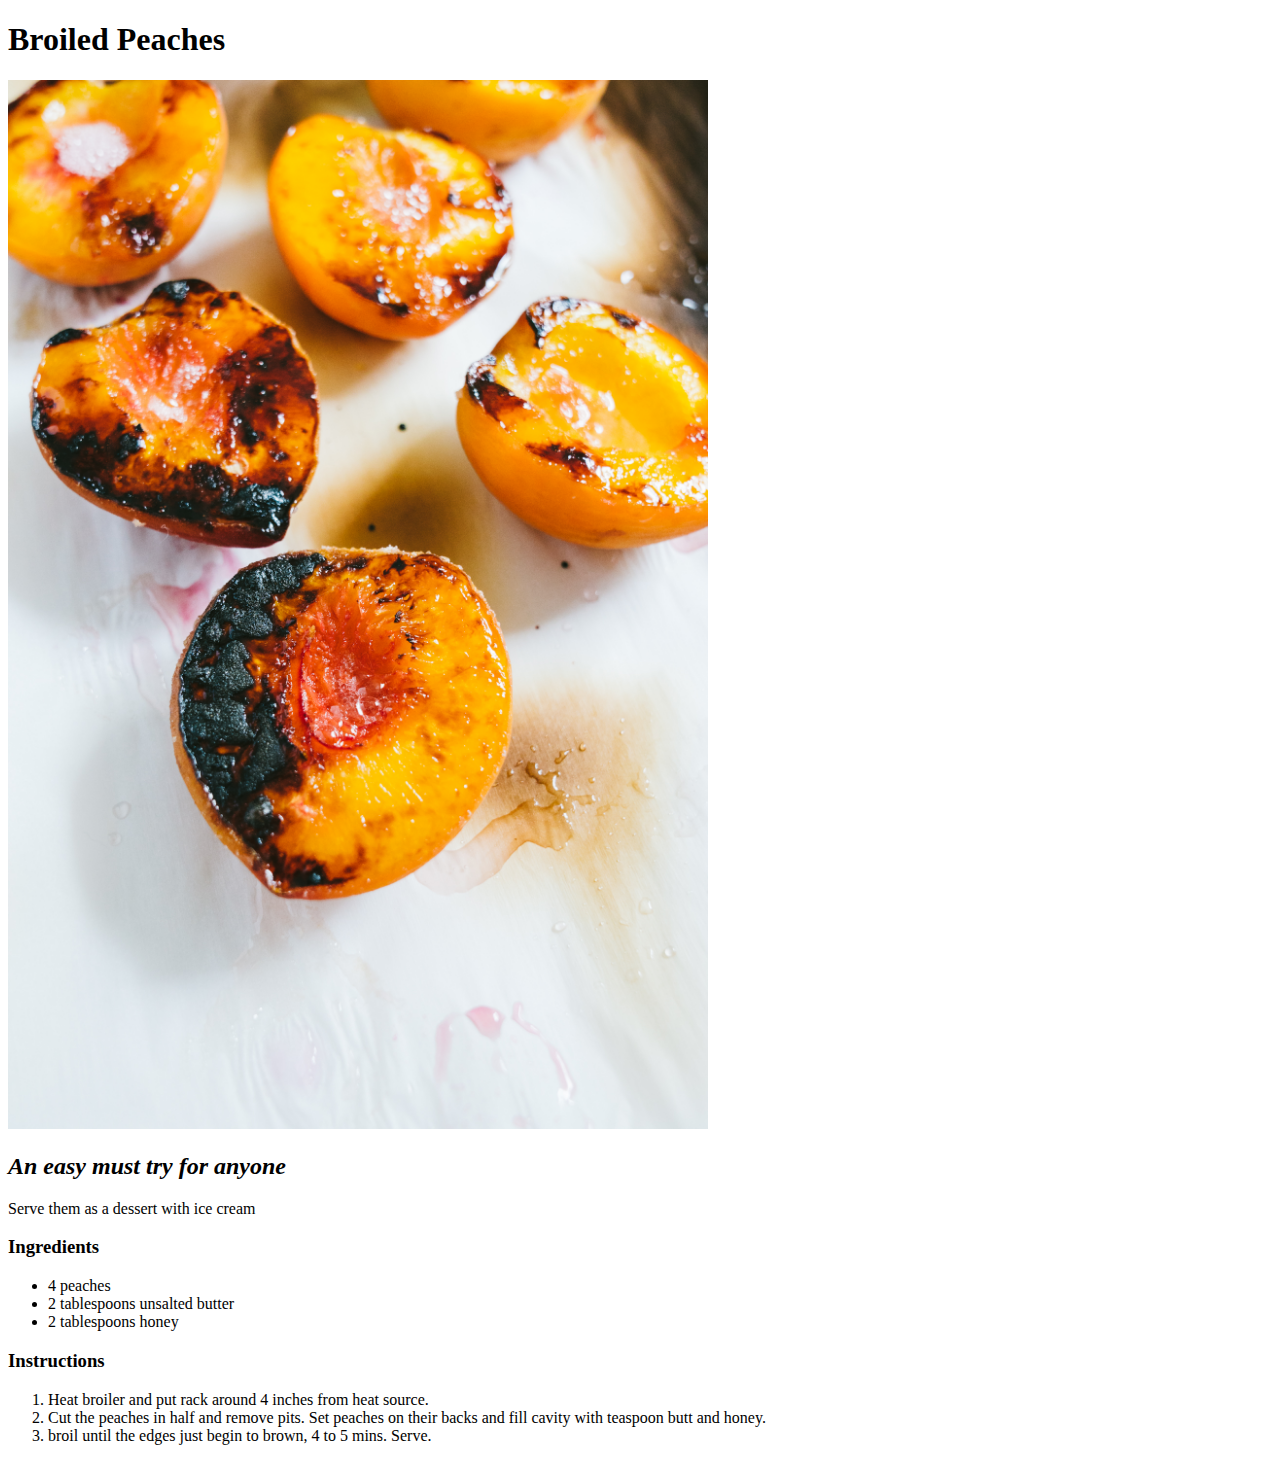
==== recipes/broiled-peaches.html @ edeeda80 "Add recipe for Broiled Peaches" ====
<!DOCTYPE html>
<html lang="en">
    <head>
        <meta charset="UTF-8">
        <title>Broiled Peaches</title>
    </head>
    <body>
        <h1>Broiled Peaches</h1>
        <img src="../images/Broil-Peaches.jpg" alt="Well cooked peaches with slight black" width="700">
        <h2>
            <em>An easy must try for anyone</em>
        </h2>
        <p>Serve them as a dessert with ice cream</p>
        <h3>Ingredients</h3>
        <ul>
            <li>4 peaches</li>
            <li>2 tablespoons unsalted butter</li>
            <li>2 tablespoons honey</li>
        </ul>
        <h3>Instructions</h3>
        <ol>
            <li>Heat broiler and put rack around 4 inches from heat source.</li>
            <li>Cut the peaches in half and remove pits. Set peaches on their backs and fill cavity with teaspoon butt and honey.</li>
            <li>broil until the edges just begin to brown, 4 to 5 mins. Serve.</li>
        </ol>
    </body>
</html>
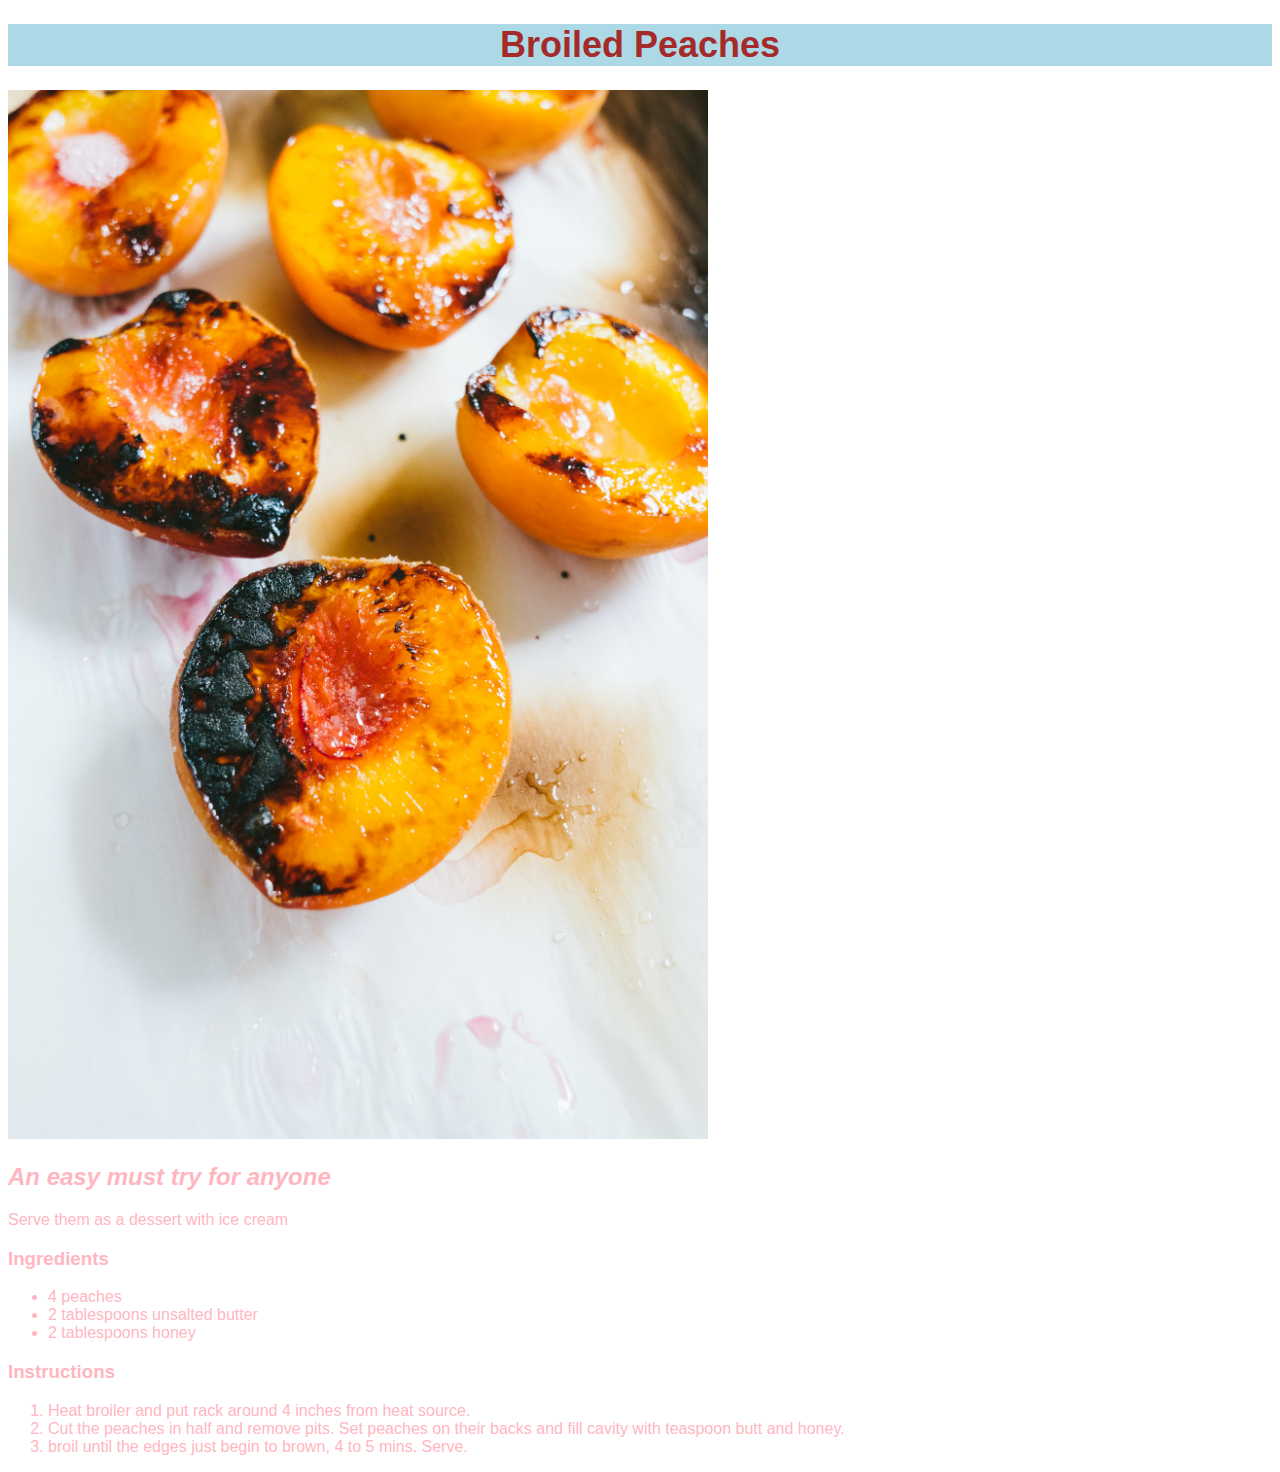
==== commit e0a75997: "Add CSS styles" ====
--- a/recipes/broiled-peaches.html
+++ b/recipes/broiled-peaches.html
@@ -3,22 +3,23 @@
     <head>
         <meta charset="UTF-8">
         <title>Broiled Peaches</title>
+        <link rel="stylesheet" href="../styles.css">
     </head>
     <body>
         <h1>Broiled Peaches</h1>
         <img src="../images/Broil-Peaches.jpg" alt="Well cooked peaches with slight black" width="700">
-        <h2>
+        <h2 id="Broiled">
             <em>An easy must try for anyone</em>
         </h2>
-        <p>Serve them as a dessert with ice cream</p>
-        <h3>Ingredients</h3>
-        <ul>
+        <p id="Broiled">Serve them as a dessert with ice cream</p>
+        <h3 id="Broiled">Ingredients</h3>
+        <ul id="Broiled">
             <li>4 peaches</li>
             <li>2 tablespoons unsalted butter</li>
             <li>2 tablespoons honey</li>
         </ul>
-        <h3>Instructions</h3>
-        <ol>
+        <h3 id="Broiled">Instructions</h3>
+        <ol id="Broiled">
             <li>Heat broiler and put rack around 4 inches from heat source.</li>
             <li>Cut the peaches in half and remove pits. Set peaches on their backs and fill cavity with teaspoon butt and honey.</li>
             <li>broil until the edges just begin to brown, 4 to 5 mins. Serve.</li>
--- a/styles.css
+++ b/styles.css
@@ -0,0 +1,29 @@
+h1 {
+    color:brown;
+    background-color: lightblue;
+    font-size: 36px;
+    text-align: center;
+    font-family: Verdana, Geneva, Tahoma, sans-serif;
+}
+
+a {
+    background-color: lightblue;
+    color:blueviolet;
+    font-family: 'Gill Sans', 'Gill Sans MT', Calibri, 'Trebuchet MS', sans-serif;
+}
+
+#Broiled{
+    color:lightpink;
+    font-family: 'Lucida Sans', 'Lucida Sans Regular', 'Lucida Grande', 'Lucida Sans Unicode', Geneva, Verdana, sans-serif;
+}
+
+#Apples{
+    color: red;
+    font-family: Impact, Haettenschweiler, 'Arial Narrow Bold', sans-serif;
+}
+
+#Eggs{
+    color: orangered;
+    font-family: 'Courier New', Courier, monospace;
+    text-align: center;
+}